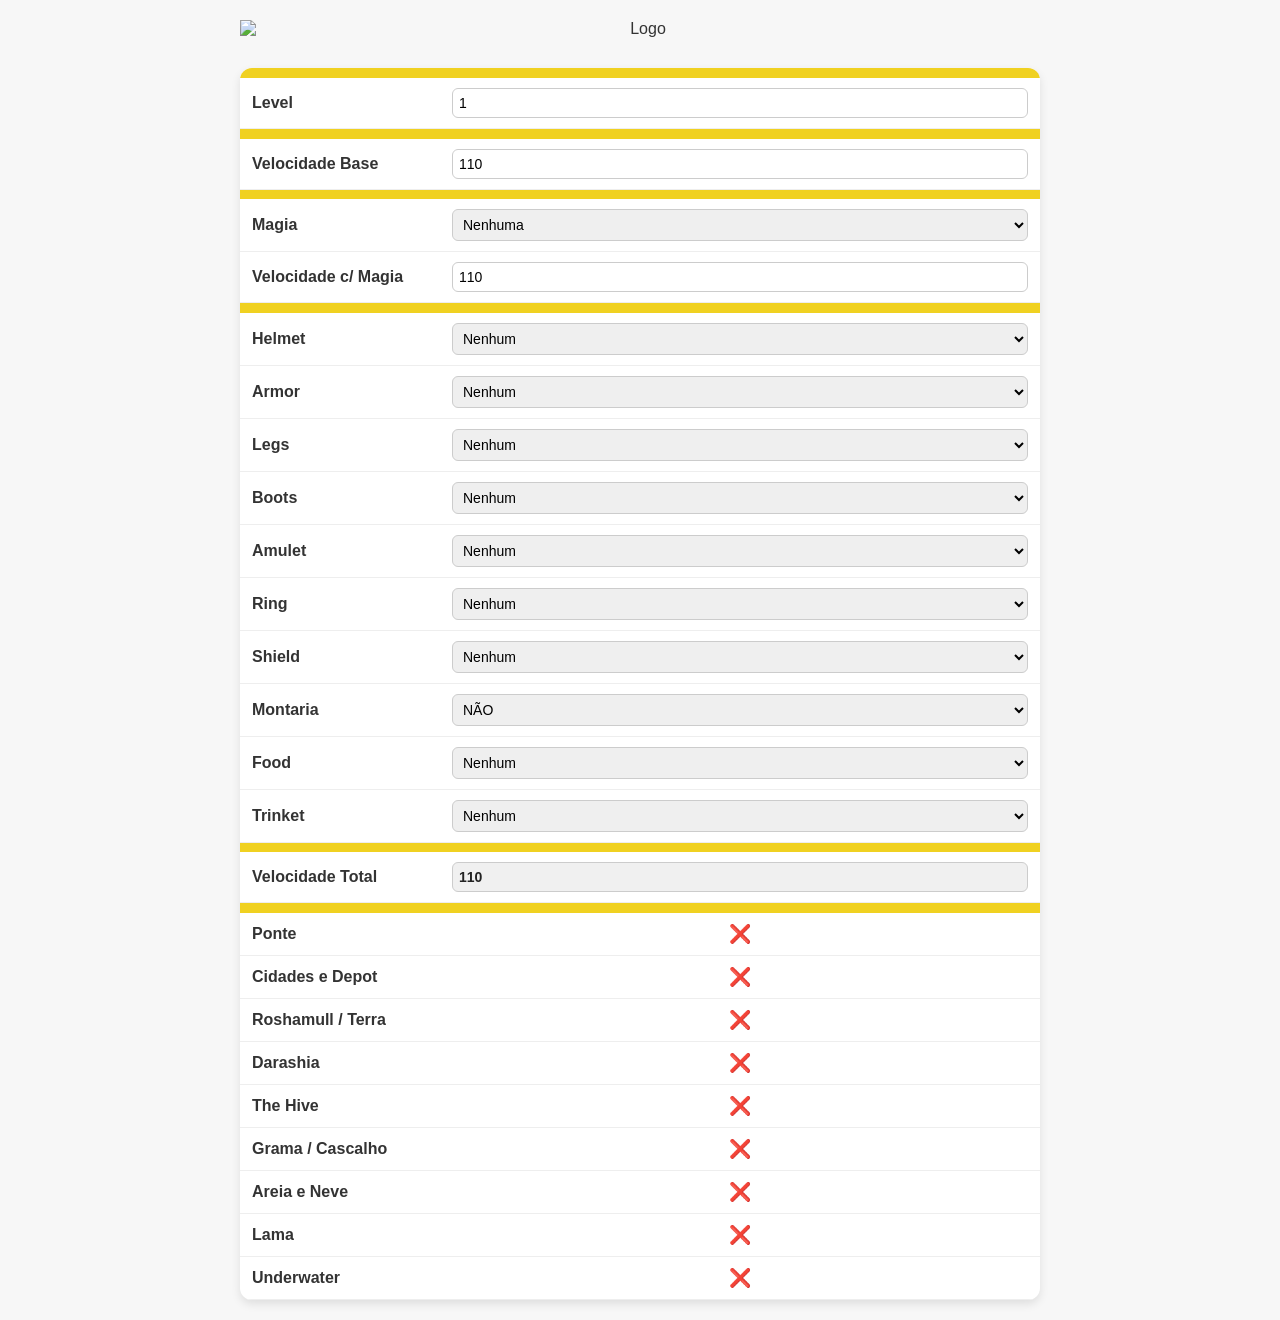
==== index.html @ e44689c3 "Renomeia temp.html para index.html" ====
<!DOCTYPE html>
<html lang="pt-BR">
<head>
  <meta charset="UTF-8">
  <title>Tabela de Velocidade</title>
  <link rel="stylesheet" href="style.css">
</head>
<body>
  <header>
    <img src="logo.png" alt="Logo">
  </header>

  <main>
    <table>
      <!-- Primeiro bloco -->
      <tr><td class="section-title" colspan="2"></td></tr>
      <tr>
        <td class="label-cell">Level</td>
        <td><input type="number" id="level" min="1" value="1"></td>
      </tr>

      <!-- Segundo bloco -->
      <tr><td class="section-title" colspan="2"></td></tr>
      <tr>
        <td class="label-cell">Velocidade Base</td>
        <td><input type="text" id="velocidadeBase" readonly></td>
      </tr>

      <!-- Terceiro bloco -->
      <tr><td class="section-title" colspan="2"></td></tr>
      <tr>
        <td class="label-cell">Magia</td>
        <td>
          <select id="magiaSelect">
            <option value="nenhuma">Nenhuma</option>
            <option value="haste">Haste</option>
            <option value="strong-haste">Strong Haste</option>
            <option value="charge">Charge</option>
            <option value="swift-foot">Swift Foot</option>
          </select>
        </td>
      </tr>
      <tr>
        <td class="label-cell">Velocidade c/ Magia</td>
        <td><input type="text" id="velocidadeMagia" readonly></td>
      </tr>

      <!-- Quarto bloco -->
      <tr><td class="section-title" colspan="2"></td></tr>
      <tr><td class="label-cell">Helmet</td>
        <td>
          <select id="helmetSelect">
            <option value="Nenhum">Nenhum</option>
            <option value="Crest of the Deep Seas">Crest of the Deep Seas</option>
            <option value="Werewolf Helmet">Werewolf Helmet</option>
            <option value="Depth Galea">Depth Galea</option>
            <option value="Tiara of Power">Tiara of Power</option>
            <option value="Helmet of the Deep">Helmet of the Deep</option>
          </select>
        </td>
      </tr>
      <tr><td class="label-cell">Armor</td>
        <td>
          <select id="armorSelect">
            <option value="Nenhum">Nenhum</option>
            <option value="Zaoan Armor">Zaoan Armor</option>
            <option value="Prismatic Armor">Prismatic Armor</option>
            <option value="Elite Draken Mail">Elite Draken Mail</option>
            <option value="Swan Feather Cloak">Swan Feather Cloak</option>
          </select>
        </td>
      </tr>
      <tr><td class="label-cell">Legs</td>
        <td>
          <select id="legsSelect">
            <option value="Nenhum">Nenhum</option>
            <option value="Grasshopper Legs">Grasshopper Legs</option>
          </select>
        </td>
      </tr>
      <tr><td class="label-cell">Boots</td>
        <td>
          <select id="bootsSelect">
            <option value="Nenhum">Nenhum</option>
            <option value="Draken Boots">Draken Boots</option>
            <option value="Zaoan Shoes">Zaoan Shoes</option>
            <option value="Prismatic Boots">Prismatic Boots</option>
            <option value="Depth Calcei">Depth Calcei</option>
            <option value="Fur Boots">Fur Boots</option>
            <option value="Boots of Haste">Boots of Haste</option>
            <option value="Badger Boots">Badger Boots</option>
            <option value="Oriental Shoes">Oriental Shoes</option>
            <option value="Void Boots">Void Boots</option>
            <option value="Cobra Boots">Cobra Boots</option>
            <option value="Winged Boots">Winged Boots</option>
            <option value="Pair of Soulstalkers">Pair of Soulstalkers</option>
            <option value="Pair of Soulwalkers">Pair of Soulwalkers</option>
            <option value="Feverbloom Boots">Feverbloom Boots</option>
            <option value="Sanguine Galoshes">Sanguine Galoshes</option>
            <option value="Sanguine Boots">Sanguine Boots</option>
            <option value="Stoic Iks Boots">Stoic Iks Boots</option>
            <option value="Soulsoles">Soulsoles</option>
            <option value="Norcferatu Goretrampers">Norcferatu Goretrampers</option>
          </select>
        </td>
      </tr>
      <tr><td class="label-cell">Amulet</td>
        <td>
          <select id="amuletSelect">
            <option value="Nenhum">Nenhum</option>
            <option value="Beetle Necklace">Beetle Necklace</option>
            <option value="Shrunken Head Necklace">Shrunken Head Necklace</option>
          </select>
        </td>
      </tr>
      <tr><td class="label-cell">Ring</td>
        <td>
          <select id="ringSelect">
            <option value="Nenhum">Nenhum</option>
            <option value="Time Ring">Time Ring</option>
          </select>
        </td>
      </tr>
      <tr><td class="label-cell">Shield</td>
        <td>
          <select id="shieldSelect">
            <option value="Nenhum">Nenhum</option>
            <option value="Sparking Rainbow Shield">Sparking Rainbow Shield</option>
          </select>
        </td>
      </tr>
      <tr><td class="label-cell">Montaria</td>
        <td>
          <select id="mountSelect">
            <option value="Nao">NÃO</option>
            <option value="Sim">SIM</option>
          </select>
        </td>
      </tr>
      <tr><td class="label-cell">Food</td>
        <td>
          <select id="foodSelect">
            <option value="Nenhum">Nenhum</option>
            <option value="Filled Jalapeno Peppers">Filled Jalapeno Peppers</option>
            <option value="Demonic Candy Ball">Demonic Candy Ball</option>
          </select>
        </td>
      </tr>
      <tr><td class="label-cell">Trinket</td>
        <td>
          <select id="trinketSelect">
            <option value="Nenhum">Nenhum</option>
            <option value="Magical Torch">Magical Torch</option>
            <option value="Celestial Torch">Celestial Torch</option>
          </select>
        </td>
      </tr>

      <!-- Quinto bloco -->
      <tr><td class="section-title" colspan="2"></td></tr>
      <tr>
        <td class="label-cell">Velocidade Total</td>
        <td><input type="text" id="velocidadeTotal" readonly></td>
      </tr>

      <!-- Sexto bloco - Terrenos -->
      <tr><td class="section-title" colspan="2"></td></tr>
      <tr><td class="label-cell">Ponte</td><td id="cond-ponte">❌</td></tr>
      <tr><td class="label-cell">Cidades e Depot</td><td id="cond-cidades-depot">❌</td></tr>
      <tr><td class="label-cell">Roshamull / Terra</td><td id="cond-roshamull-terra">❌</td></tr>
      <tr><td class="label-cell">Darashia</td><td id="cond-darashia">❌</td></tr>
      <tr><td class="label-cell">The Hive</td><td id="cond-the-hive">❌</td></tr>
      <tr><td class="label-cell">Grama / Cascalho</td><td id="cond-grama-cascalho">❌</td></tr>
      <tr><td class="label-cell">Areia e Neve</td><td id="cond-areia-neve">❌</td></tr>
      <tr><td class="label-cell">Lama</td><td id="cond-lama">❌</td></tr>
      <tr><td class="label-cell">Underwater</td><td id="cond-underwater">❌</td></tr>
    </table>
  </main>

  <script src="script.js"></script>
</body>
</html>
---- style.css ----
/* Reset básico */
* {
  margin: 0;
  padding: 0;
  box-sizing: border-box;
}

body {
  font-family: Arial, Helvetica, sans-serif;
  background: #f7f7f7;
  color: #333;
  display: flex;
  flex-direction: column;
  align-items: center;
  padding: 20px;
}

header {
  width: 100%;
  max-width: 800px;
  margin-bottom: 20px;
  text-align: center;
}

header img {
  max-height: 300px;        /* limita a altura da logo */
  width: auto;             /* mantém proporção */
  display: block;          /* permite centralizar */
  margin: 0 auto 10px auto; /* centraliza horizontal e dá espaçamento inferior */
}

header .logo {
  width: 100%;
  height: 80px;
  background: #ddd;
  border-radius: 10px;
  display: flex;
  align-items: center;
  justify-content: center;
  font-weight: bold;
}

main {
  width: 100%;
  max-width: 800px;
}

table {
  width: 100%;
  border-collapse: collapse;
  background: white;
  border-radius: 12px;
  overflow: hidden;
  box-shadow: 0px 4px 10px rgba(0,0,0,0.1);
}

td {
  padding: 10px 12px;
  border-bottom: 1px solid #eee;
}

.label-cell {
  font-weight: bold;
  width: 200px;
}

input, select {
  width: 100%;
  padding: 6px;
  border: 1px solid #ccc;
  border-radius: 6px;
  font-size: 14px;
}

/* Blocos (separadores) */
.section-title {
  background: #f0d121;
  height: 10px;
  border-bottom: none;
  padding: 0;
}

/* Velocidade Total em destaque */
#velocidadeTotal {
  font-weight: bold;
  color: #222;
  background: #f0f0f0;
}

/* Condições (✅ ou ❌) */
#cond-ponte, 
#cond-cidades-depot, 
#cond-roshamull-terra, 
#cond-darashia,
#cond-the-hive,
#cond-grama-cascalho,
#cond-areia-neve,
#cond-lama,
#cond-underwater {
  text-align: center;
  font-size: 18px;
  font-weight: bold;
}
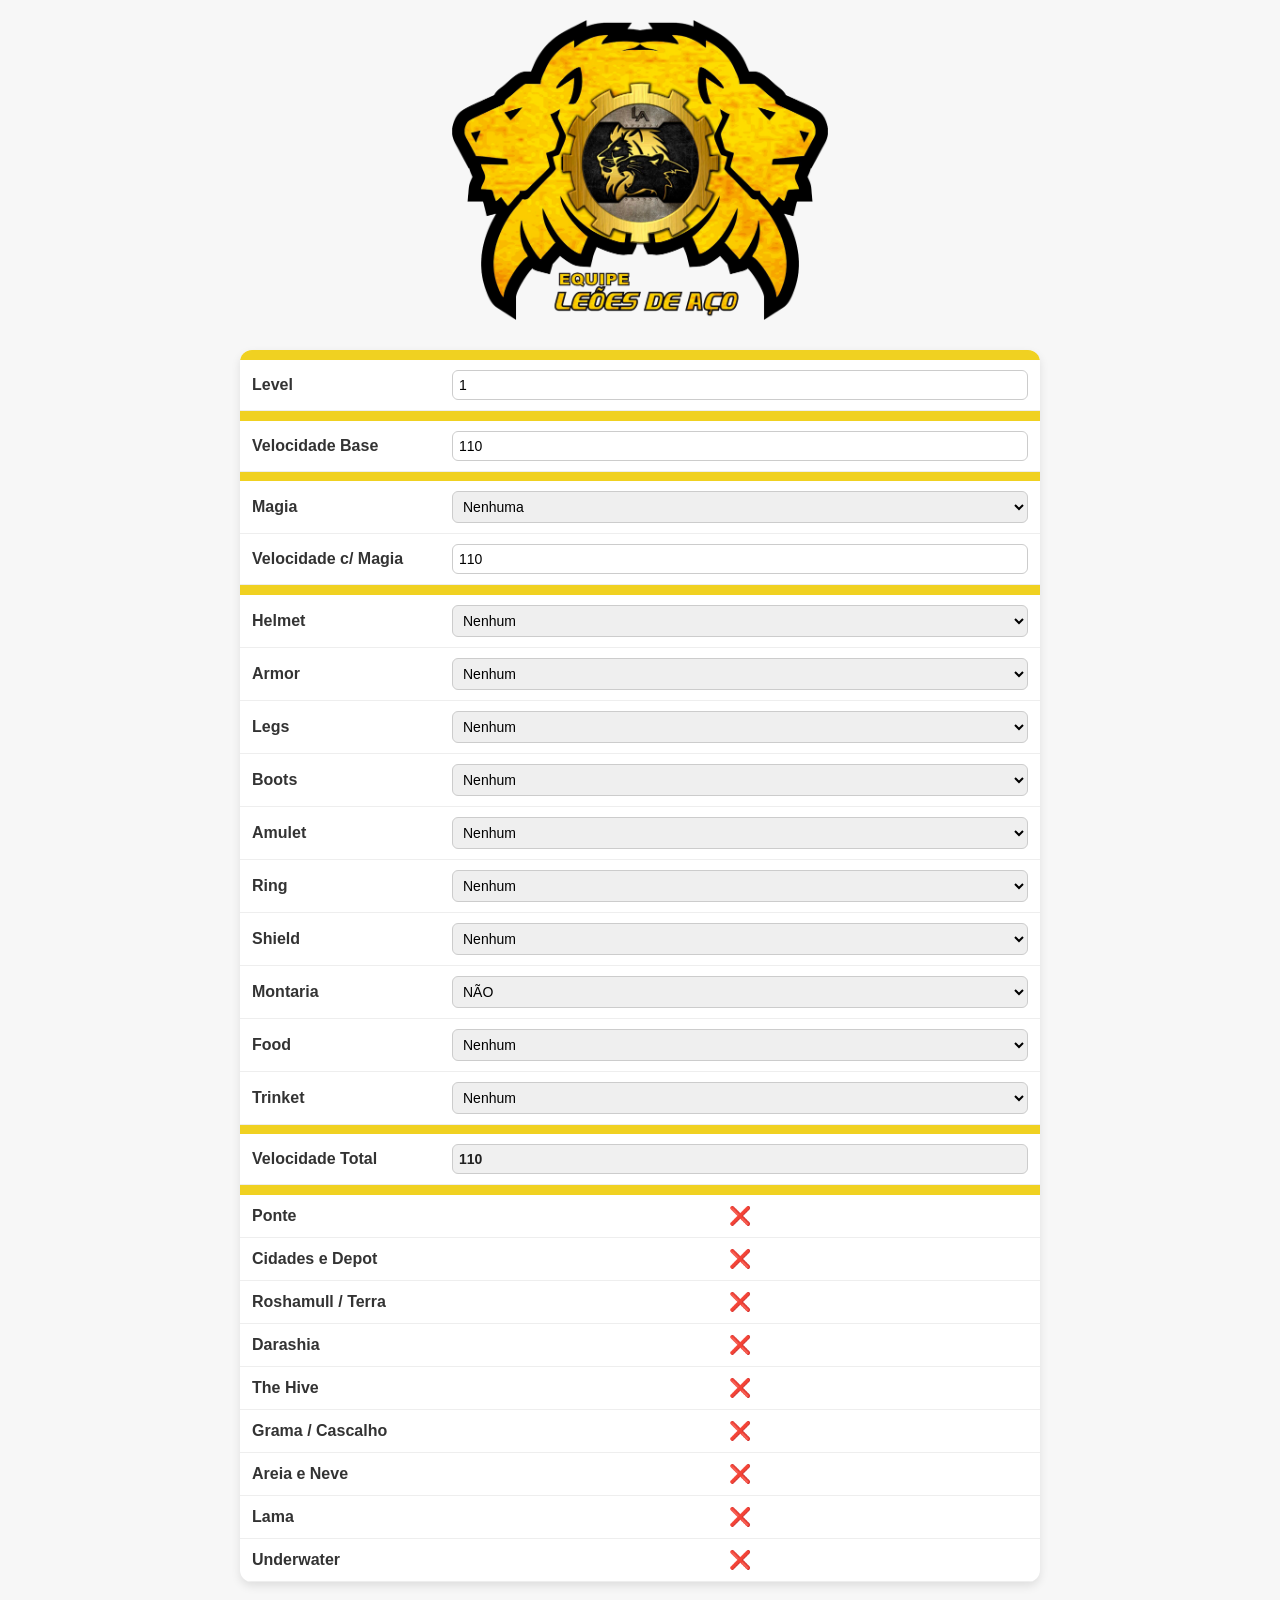
==== commit 0ef7ddbb: "Update index.html logo.png para Logo.png" ====
--- a/index.html
+++ b/index.html
@@ -7,7 +7,7 @@
 </head>
 <body>
   <header>
-    <img src="logo.png" alt="Logo">
+    <img src="Logo.png" alt="Logo">
   </header>
 
   <main>
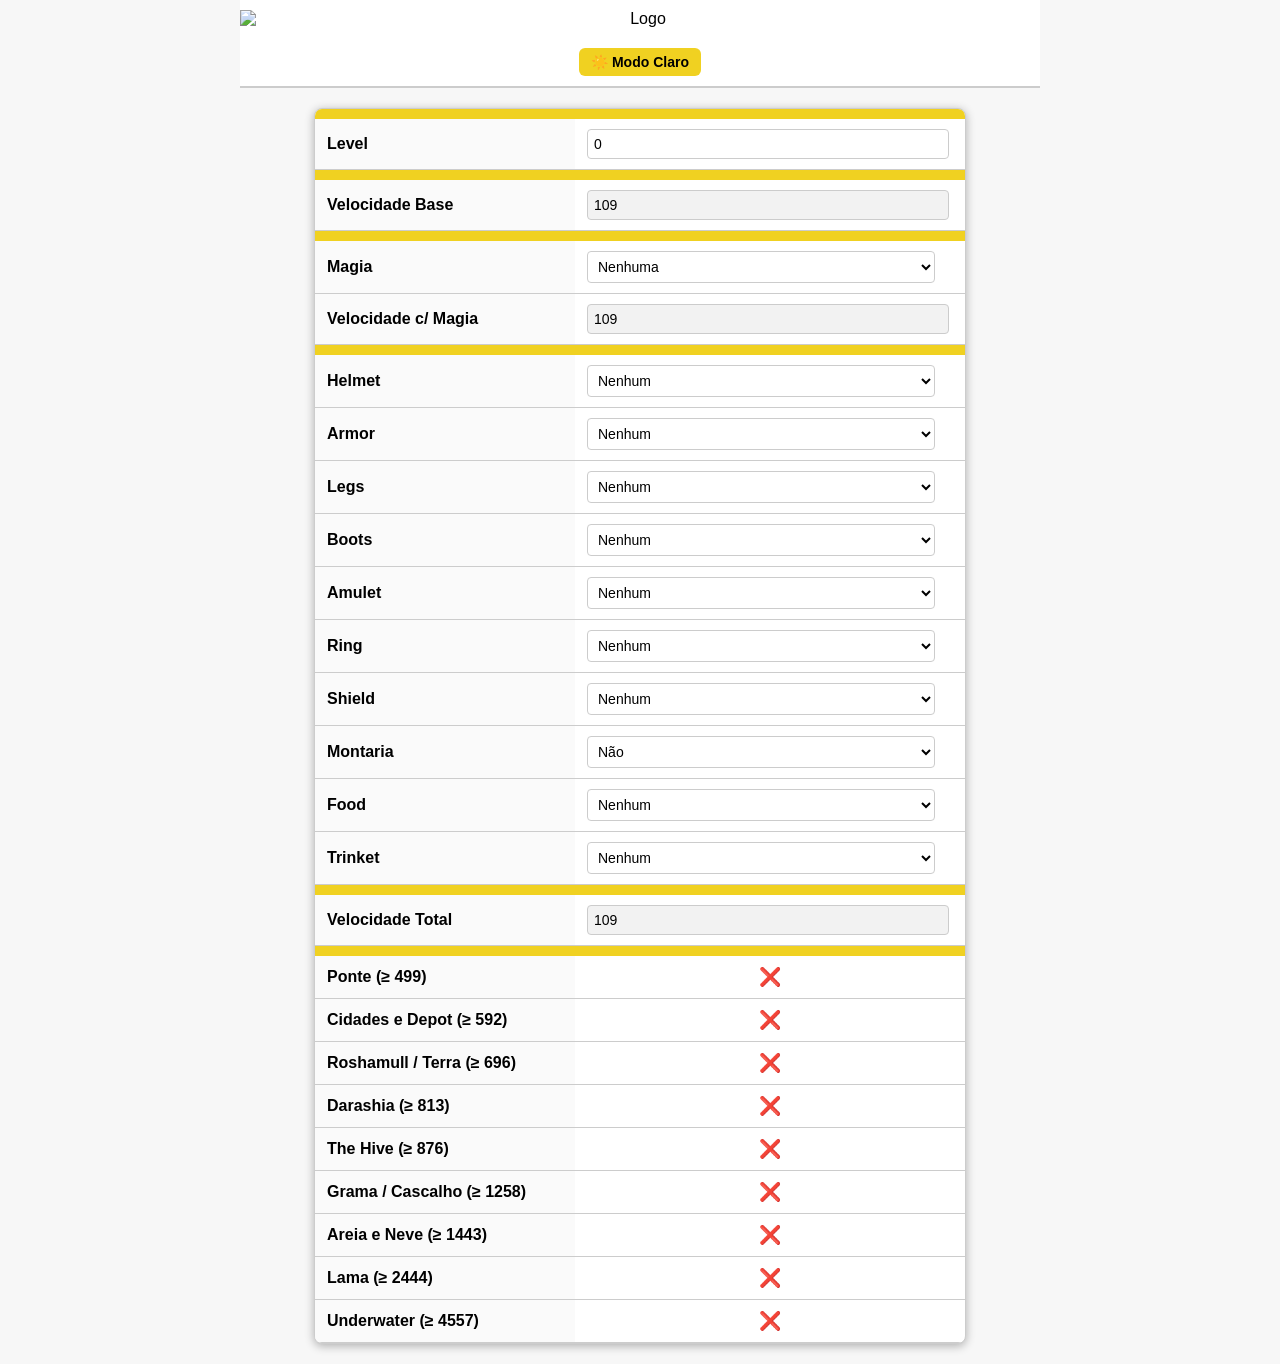
==== commit 582a5ee8: "Salva alterações antes do rebase" ====
--- a/index.html
+++ b/index.html
@@ -1,29 +1,29 @@
 <!DOCTYPE html>
 <html lang="pt-BR">
 <head>
-  <meta charset="UTF-8">
-  <title>Tabela de Velocidade</title>
-  <link rel="stylesheet" href="style.css">
+  <meta charset="UTF-8" />
+  <title>Tabela de Velocidades</title>
+  <link rel="stylesheet" href="style.css" />
 </head>
 <body>
   <header>
-    <img src="Logo.png" alt="Logo">
+    <img src="logo.png" alt="Logo" />
+    <button id="toggle-theme" class="toggle-btn">☀️ Modo Claro</button>
   </header>
-
-  <main>
+  <div class="table-container">
     <table>
       <!-- Primeiro bloco -->
       <tr><td class="section-title" colspan="2"></td></tr>
       <tr>
         <td class="label-cell">Level</td>
-        <td><input type="number" id="level" min="1" value="1"></td>
+        <td><input type="number" id="level" min="0" value="0" /></td>
       </tr>
 
       <!-- Segundo bloco -->
       <tr><td class="section-title" colspan="2"></td></tr>
       <tr>
         <td class="label-cell">Velocidade Base</td>
-        <td><input type="text" id="velocidadeBase" readonly></td>
+        <td><input type="number" id="velocidade-base" readonly /></td>
       </tr>
 
       <!-- Terceiro bloco -->
@@ -31,7 +31,7 @@
       <tr>
         <td class="label-cell">Magia</td>
         <td>
-          <select id="magiaSelect">
+          <select id="magia">
             <option value="nenhuma">Nenhuma</option>
             <option value="haste">Haste</option>
             <option value="strong-haste">Strong Haste</option>
@@ -42,116 +42,126 @@
       </tr>
       <tr>
         <td class="label-cell">Velocidade c/ Magia</td>
-        <td><input type="text" id="velocidadeMagia" readonly></td>
+        <td><input type="number" id="velocidade-magia" readonly /></td>
       </tr>
 
-      <!-- Quarto bloco -->
+      <!-- Quarto bloco (equipamentos) -->
       <tr><td class="section-title" colspan="2"></td></tr>
-      <tr><td class="label-cell">Helmet</td>
+      <tr>
+        <td class="label-cell">Helmet</td>
         <td>
-          <select id="helmetSelect">
-            <option value="Nenhum">Nenhum</option>
-            <option value="Crest of the Deep Seas">Crest of the Deep Seas</option>
-            <option value="Werewolf Helmet">Werewolf Helmet</option>
-            <option value="Depth Galea">Depth Galea</option>
-            <option value="Tiara of Power">Tiara of Power</option>
-            <option value="Helmet of the Deep">Helmet of the Deep</option>
+          <select id="helmet">
+            <option value="0">Nenhum</option>
+            <option value="5">Crest of the Deep Seas</option>
+            <option value="15">Werewolf Helmet</option>
+            <option value="300">Depth Galea</option>
+            <option value="20">Tiara of Power</option>
+            <option value="300">Helmet of the Deep</option>
           </select>
         </td>
       </tr>
-      <tr><td class="label-cell">Armor</td>
+      <tr>
+        <td class="label-cell">Armor</td>
         <td>
-          <select id="armorSelect">
-            <option value="Nenhum">Nenhum</option>
-            <option value="Zaoan Armor">Zaoan Armor</option>
-            <option value="Prismatic Armor">Prismatic Armor</option>
-            <option value="Elite Draken Mail">Elite Draken Mail</option>
-            <option value="Swan Feather Cloak">Swan Feather Cloak</option>
+          <select id="armor">
+            <option value="0">Nenhum</option>
+            <option value="10">Zaoan Armor</option>
+            <option value="15">Prismatic Armor</option>
+            <option value="10">Elite Draken Mail</option>
+            <option value="10">Swan Feather Cloak</option>
           </select>
         </td>
       </tr>
-      <tr><td class="label-cell">Legs</td>
+      <tr>
+        <td class="label-cell">Legs</td>
         <td>
-          <select id="legsSelect">
-            <option value="Nenhum">Nenhum</option>
-            <option value="Grasshopper Legs">Grasshopper Legs</option>
+          <select id="legs">
+            <option value="0">Nenhum</option>
+            <option value="10">Grasshopper Legs</option>
           </select>
         </td>
       </tr>
-      <tr><td class="label-cell">Boots</td>
+      <tr>
+        <td class="label-cell">Boots</td>
         <td>
-          <select id="bootsSelect">
-            <option value="Nenhum">Nenhum</option>
-            <option value="Draken Boots">Draken Boots</option>
-            <option value="Zaoan Shoes">Zaoan Shoes</option>
-            <option value="Prismatic Boots">Prismatic Boots</option>
-            <option value="Depth Calcei">Depth Calcei</option>
-            <option value="Fur Boots">Fur Boots</option>
-            <option value="Boots of Haste">Boots of Haste</option>
-            <option value="Badger Boots">Badger Boots</option>
-            <option value="Oriental Shoes">Oriental Shoes</option>
-            <option value="Void Boots">Void Boots</option>
-            <option value="Cobra Boots">Cobra Boots</option>
-            <option value="Winged Boots">Winged Boots</option>
-            <option value="Pair of Soulstalkers">Pair of Soulstalkers</option>
-            <option value="Pair of Soulwalkers">Pair of Soulwalkers</option>
-            <option value="Feverbloom Boots">Feverbloom Boots</option>
-            <option value="Sanguine Galoshes">Sanguine Galoshes</option>
-            <option value="Sanguine Boots">Sanguine Boots</option>
-            <option value="Stoic Iks Boots">Stoic Iks Boots</option>
-            <option value="Soulsoles">Soulsoles</option>
-            <option value="Norcferatu Goretrampers">Norcferatu Goretrampers</option>
+          <select id="boots">
+            <option value="0">Nenhum</option>
+            <option value="20">Boots of Haste</option>
+            <option value="15">Draken Boots</option>
+            <option value="5">Zaoan Shoes</option>
+            <option value="15">Prismatic Boots</option>
+            <option value="-5">Depth Calcei</option>
+            <option value="-6">Fur Boots</option>
+            <option value="10">Badger Boots</option>
+            <option value="15">Oriental Shoes</option>
+            <option value="30">Void Boots</option>
+            <option value="10">Cobra Boots</option>
+            <option value="15">Winged Boots</option>
+            <option value="20">Pair of Soulstalkers</option>
+            <option value="15">Pair of Soulwalkers</option>
+            <option value="15">Feverbloom Boots</option>
+            <option value="10">Sanguine Galoshes</option>
+            <option value="10">Sanguine Boots</option>
+            <option value="15">Stoic Iks Boots</option>
+            <option value="20">Soulsoles</option>
+            <option value="15">Norcferatu Goretrampers</option>
           </select>
         </td>
       </tr>
-      <tr><td class="label-cell">Amulet</td>
+      <tr>
+        <td class="label-cell">Amulet</td>
         <td>
-          <select id="amuletSelect">
-            <option value="Nenhum">Nenhum</option>
-            <option value="Beetle Necklace">Beetle Necklace</option>
-            <option value="Shrunken Head Necklace">Shrunken Head Necklace</option>
+          <select id="amulet">
+            <option value="0">Nenhum</option>
+            <option value="2">Beetle Necklace</option>
+            <option value="10">Shrunken Head Necklace</option>
           </select>
         </td>
       </tr>
-      <tr><td class="label-cell">Ring</td>
+      <tr>
+        <td class="label-cell">Ring</td>
         <td>
-          <select id="ringSelect">
-            <option value="Nenhum">Nenhum</option>
-            <option value="Time Ring">Time Ring</option>
+          <select id="ring">
+            <option value="0">Nenhum</option>
+            <option value="30">Time Ring</option>
           </select>
         </td>
       </tr>
-      <tr><td class="label-cell">Shield</td>
+      <tr>
+        <td class="label-cell">Shield</td>
         <td>
-          <select id="shieldSelect">
-            <option value="Nenhum">Nenhum</option>
-            <option value="Sparking Rainbow Shield">Sparking Rainbow Shield</option>
+          <select id="shield">
+            <option value="0">Nenhum</option>
+            <option value="10">Sparking Rainbow Shield</option>
           </select>
         </td>
       </tr>
-      <tr><td class="label-cell">Montaria</td>
+      <tr>
+        <td class="label-cell">Montaria</td>
         <td>
-          <select id="mountSelect">
-            <option value="Nao">NÃO</option>
-            <option value="Sim">SIM</option>
+          <select id="mount">
+            <option value="0">Não</option>
+            <option value="10">Sim</option>
           </select>
         </td>
       </tr>
-      <tr><td class="label-cell">Food</td>
+      <tr>
+        <td class="label-cell">Food</td>
         <td>
-          <select id="foodSelect">
-            <option value="Nenhum">Nenhum</option>
-            <option value="Filled Jalapeno Peppers">Filled Jalapeno Peppers</option>
-            <option value="Demonic Candy Ball">Demonic Candy Ball</option>
+          <select id="food">
+            <option value="0">Nenhum</option>
+            <option value="100">Filled Jalapeno Peppers</option>
+            <option value="100">Demonic Candy Ball</option>
           </select>
         </td>
       </tr>
-      <tr><td class="label-cell">Trinket</td>
+      <tr>
+        <td class="label-cell">Trinket</td>
         <td>
-          <select id="trinketSelect">
-            <option value="Nenhum">Nenhum</option>
-            <option value="Magical Torch">Magical Torch</option>
-            <option value="Celestial Torch">Celestial Torch</option>
+          <select id="trinket">
+            <option value="0">Nenhum</option>
+            <option value="25">Magical Torch</option>
+            <option value="25">Celestial Torch</option>
           </select>
         </td>
       </tr>
@@ -160,22 +170,22 @@
       <tr><td class="section-title" colspan="2"></td></tr>
       <tr>
         <td class="label-cell">Velocidade Total</td>
-        <td><input type="text" id="velocidadeTotal" readonly></td>
+        <td><input type="number" id="velocidade-total" readonly /></td>
       </tr>
 
-      <!-- Sexto bloco - Terrenos -->
+      <!-- Sexto bloco (condições) -->
       <tr><td class="section-title" colspan="2"></td></tr>
-      <tr><td class="label-cell">Ponte</td><td id="cond-ponte">❌</td></tr>
-      <tr><td class="label-cell">Cidades e Depot</td><td id="cond-cidades-depot">❌</td></tr>
-      <tr><td class="label-cell">Roshamull / Terra</td><td id="cond-roshamull-terra">❌</td></tr>
-      <tr><td class="label-cell">Darashia</td><td id="cond-darashia">❌</td></tr>
-      <tr><td class="label-cell">The Hive</td><td id="cond-the-hive">❌</td></tr>
-      <tr><td class="label-cell">Grama / Cascalho</td><td id="cond-grama-cascalho">❌</td></tr>
-      <tr><td class="label-cell">Areia e Neve</td><td id="cond-areia-neve">❌</td></tr>
-      <tr><td class="label-cell">Lama</td><td id="cond-lama">❌</td></tr>
-      <tr><td class="label-cell">Underwater</td><td id="cond-underwater">❌</td></tr>
+      <tr><td class="label-cell">Ponte (≥ 499)</td>             <td id="ponte">❌</td></tr>
+      <tr><td class="label-cell">Cidades e Depot (≥ 592)</td>   <td id="cidades">❌</td></tr>
+      <tr><td class="label-cell">Roshamull / Terra (≥ 696)</td> <td id="terra">❌</td></tr>
+      <tr><td class="label-cell">Darashia (≥ 813)</td>          <td id="darashia">❌</td></tr>
+      <tr><td class="label-cell">The Hive (≥ 876)</td>          <td id="hive">❌</td></tr>
+      <tr><td class="label-cell">Grama / Cascalho (≥ 1258)</td> <td id="grama">❌</td></tr>
+      <tr><td class="label-cell">Areia e Neve (≥ 1443)</td>     <td id="areia">❌</td></tr>
+      <tr><td class="label-cell">Lama (≥ 2444)</td>             <td id="lama">❌</td></tr>
+      <tr><td class="label-cell">Underwater (≥ 4557)</td>       <td id="underwater">❌</td></tr>
     </table>
-  </main>
+  </div>
 
   <script src="script.js"></script>
 </body>
--- a/style.css
+++ b/style.css
@@ -1,102 +1,139 @@
-/* Reset básico */
-* {
+/* ---------- Variáveis de tema ---------- */
+:root {
+  --bg-color: #f7f7f7;
+  --text-color: #000;
+  --table-bg: #fff;
+  --label-bg: #fafafa;
+  --border-color: #ccc;
+  --input-bg: #fff;
+  --input-text: #000;
+}
+
+body.dark-mode {
+  --bg-color: #121212;
+  --text-color: #e0e0e0;
+  --table-bg: #1e1e1e;
+  --label-bg: #222;
+  --border-color: #333;
+  --input-bg: #2b2b2b;
+  --input-text: #f5f5f5;
+}
+
+/* ---------- Geral ---------- */
+body {
+  font-family: Arial, sans-serif;
   margin: 0;
   padding: 0;
-  box-sizing: border-box;
+  background: var(--bg-color);
+  color: var(--text-color);
+  transition: background 0.2s ease, color 0.2s ease;
 }
 
-body {
-  font-family: Arial, Helvetica, sans-serif;
-  background: #f7f7f7;
-  color: #333;
-  display: flex;
-  flex-direction: column;
-  align-items: center;
-  padding: 20px;
-}
-
+/* ---------- Header ---------- */
 header {
   width: 100%;
   max-width: 800px;
-  margin-bottom: 20px;
+  margin: 0 auto 20px auto;
   text-align: center;
+  padding: 10px 0;
+  background-color: var(--table-bg);
+  border-bottom: 2px solid var(--border-color);
 }
 
 header img {
-  max-height: 300px;        /* limita a altura da logo */
-  width: auto;             /* mantém proporção */
-  display: block;          /* permite centralizar */
-  margin: 0 auto 10px auto; /* centraliza horizontal e dá espaçamento inferior */
+  max-height: 300px;
+  width: auto;
+  display: block;
+  margin: 0 auto 10px auto;
+  border: none;
+  outline: none;
 }
 
-header .logo {
-  width: 100%;
-  height: 80px;
-  background: #ddd;
-  border-radius: 10px;
-  display: flex;
-  align-items: center;
-  justify-content: center;
-  font-weight: bold;
+#toggleTheme {
+  background: none;   /* remove fundo */
+  border: none;       /* remove borda */
+  color: #f0d121;     /* cor do ícone (amarelo, pode trocar) */
+  font-size: 20px;    /* aumenta um pouco o tamanho */
+  cursor: pointer;    /* cursor de clique */
+  outline: none;      /* remove contorno de foco */
 }
 
-main {
-  width: 100%;
-  max-width: 800px;
+.toggle-btn {
+  margin-top: 10px;
+  padding: 6px 12px;
+  border: none;
+  border-radius: 6px;
+  cursor: pointer;
+  font-size: 14px;
+  background-color: #f0d121;
+  color: #000;
+  font-weight: bold;
+  transition: filter 0.2s ease;
+}
+.toggle-btn:hover { filter: brightness(0.95); }
+
+/* ---------- Container da tabela ---------- */
+.table-container {
+  margin: 20px auto;
+  border: 1px solid var(--border-color);
+  border-radius: 8px;
+  overflow: hidden;
+  width: 650px;
+  background: var(--table-bg);
+  box-shadow: 0 2px 10px rgba(0,0,0,0.3);
 }
 
+/* ---------- Tabela ---------- */
 table {
   width: 100%;
   border-collapse: collapse;
-  background: white;
-  border-radius: 12px;
-  overflow: hidden;
-  box-shadow: 0px 4px 10px rgba(0,0,0,0.1);
 }
 
 td {
   padding: 10px 12px;
-  border-bottom: 1px solid #eee;
+  border-bottom: 1px solid var(--border-color);
 }
 
+/* Coluna da esquerda (labels) */
 .label-cell {
+  background-color: var(--label-bg);
   font-weight: bold;
-  width: 200px;
+  width: 40%;
+  color: var(--text-color);
 }
 
-input, select {
-  width: 100%;
-  padding: 6px;
-  border: 1px solid #ccc;
-  border-radius: 6px;
-  font-size: 14px;
+/* Barras separadoras */
+.section-title {
+  background-color: #f0d121;
+  height: 10px;
+  padding: 0;
+  border: none;
 }
 
-/* Blocos (separadores) */
-.section-title {
-  background: #f0d121;
-  height: 10px;
-  border-bottom: none;
-  padding: 0;
+/* Campos */
+input, select {
+  width: 95%;
+  padding: 6px;
+  border: 1px solid var(--border-color);
+  border-radius: 4px;
+  font-size: 14px;
+  background-color: var(--input-bg);
+  color: var(--input-text);
+  transition: border-color 0.2s ease, box-shadow 0.2s ease;
 }
 
-/* Velocidade Total em destaque */
-#velocidadeTotal {
-  font-weight: bold;
-  color: #222;
-  background: #f0f0f0;
+input[readonly] {
+  background-color: rgba(0,0,0,0.05);
 }
 
-/* Condições (✅ ou ❌) */
-#cond-ponte, 
-#cond-cidades-depot, 
-#cond-roshamull-terra, 
-#cond-darashia,
-#cond-the-hive,
-#cond-grama-cascalho,
-#cond-areia-neve,
-#cond-lama,
-#cond-underwater {
+input:focus, select:focus {
+  outline: none;
+  border-color: #f0d121;
+  box-shadow: 0 0 6px rgba(240,209,33,0.6);
+}
+
+/* Status dos terrenos */
+#ponte, #cidades, #terra, #darashia, #hive, #grama, #areia, #lama, #underwater {
   text-align: center;
   font-size: 18px;
   font-weight: bold;
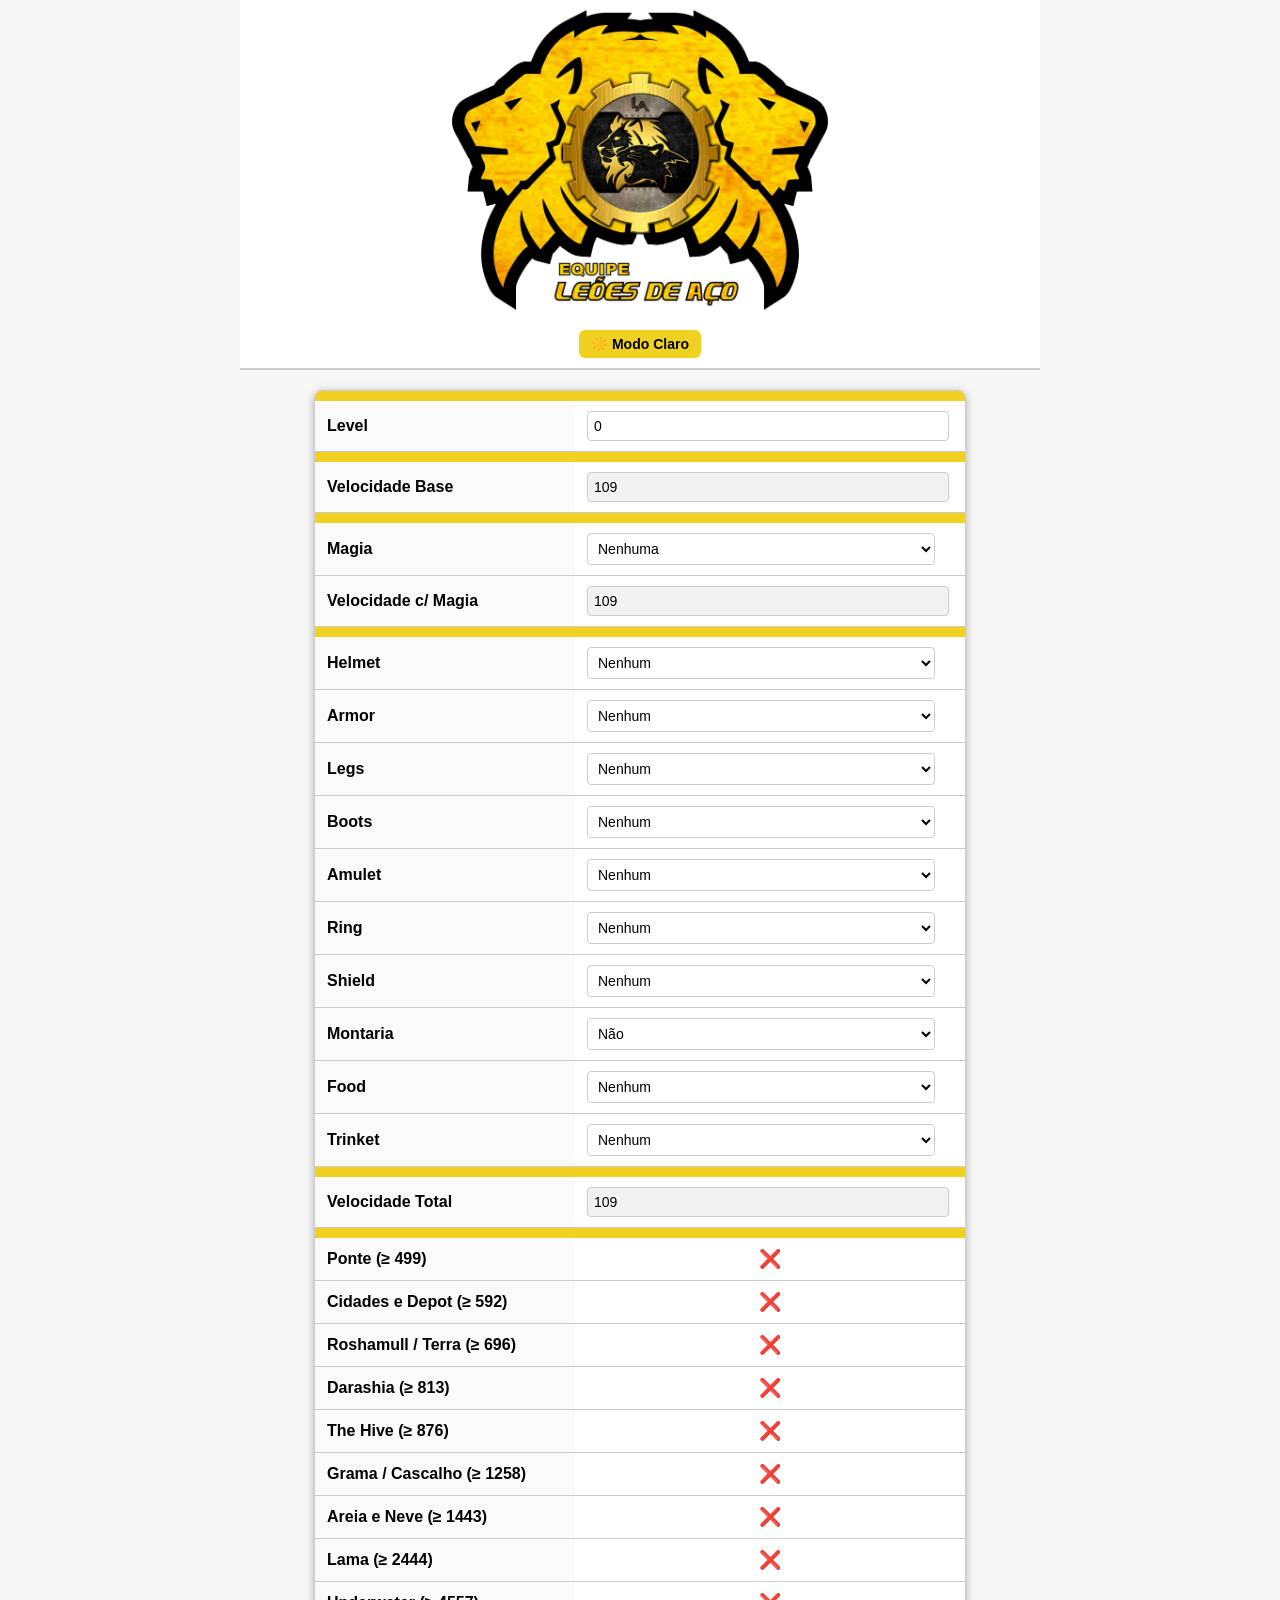
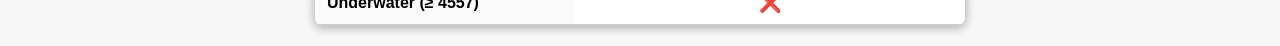
==== commit e0780d29: "Update index.html" ====
--- a/index.html
+++ b/index.html
@@ -7,7 +7,7 @@
 </head>
 <body>
   <header>
-    <img src="logo.png" alt="Logo" />
+    <img src="Logo.png" alt="Logo" />
     <button id="toggle-theme" class="toggle-btn">☀️ Modo Claro</button>
   </header>
   <div class="table-container">
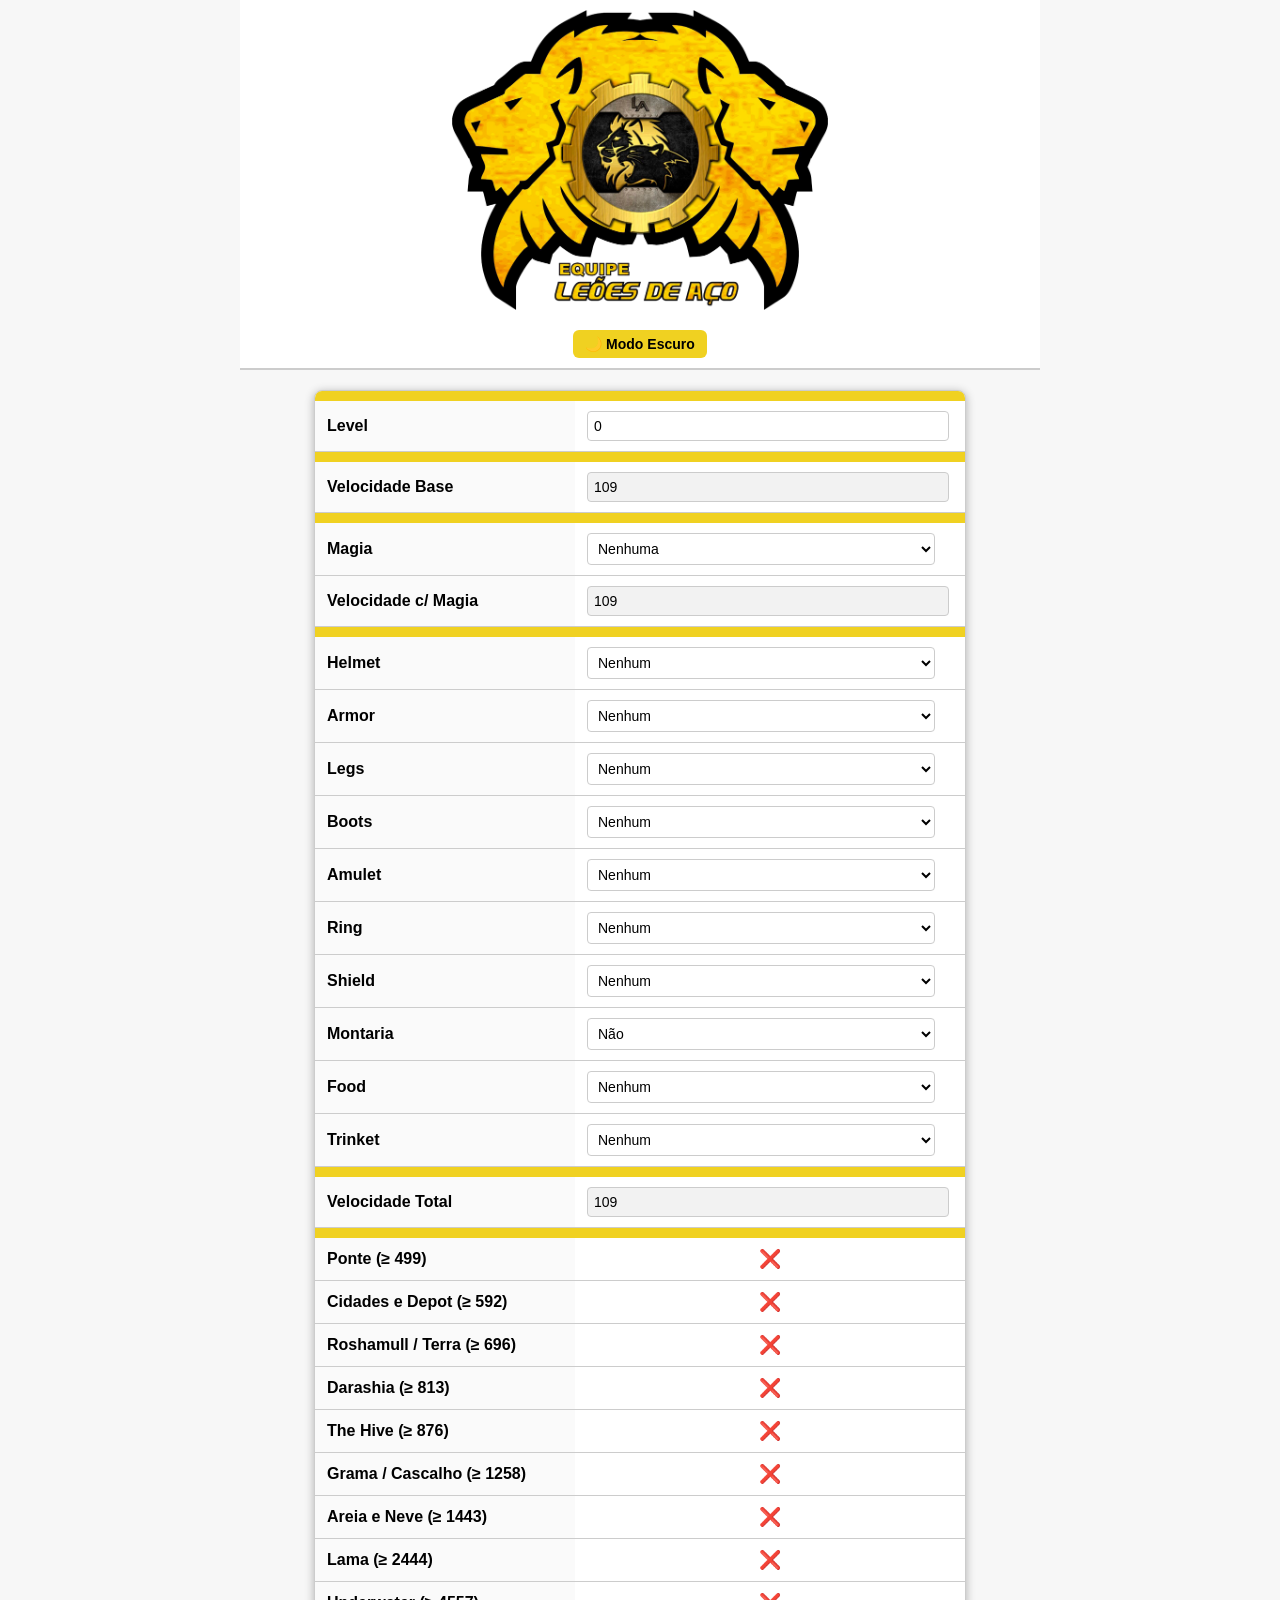
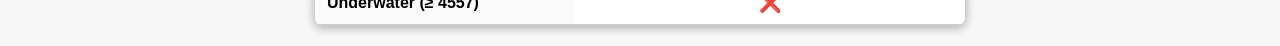
==== commit efd6c934: "Atualiza layout responsivo e ajustes na tabela de velocidades" ====
--- a/index.html
+++ b/index.html
@@ -7,8 +7,8 @@
 </head>
 <body>
   <header>
-    <img src="Logo.png" alt="Logo" />
-    <button id="toggle-theme" class="toggle-btn">☀️ Modo Claro</button>
+    <img src="Logo.png" alt="logo" />
+    <button id="toggle-theme" class="toggle-btn">🌙 Modo Escuro</button>
   </header>
   <div class="table-container">
     <table>
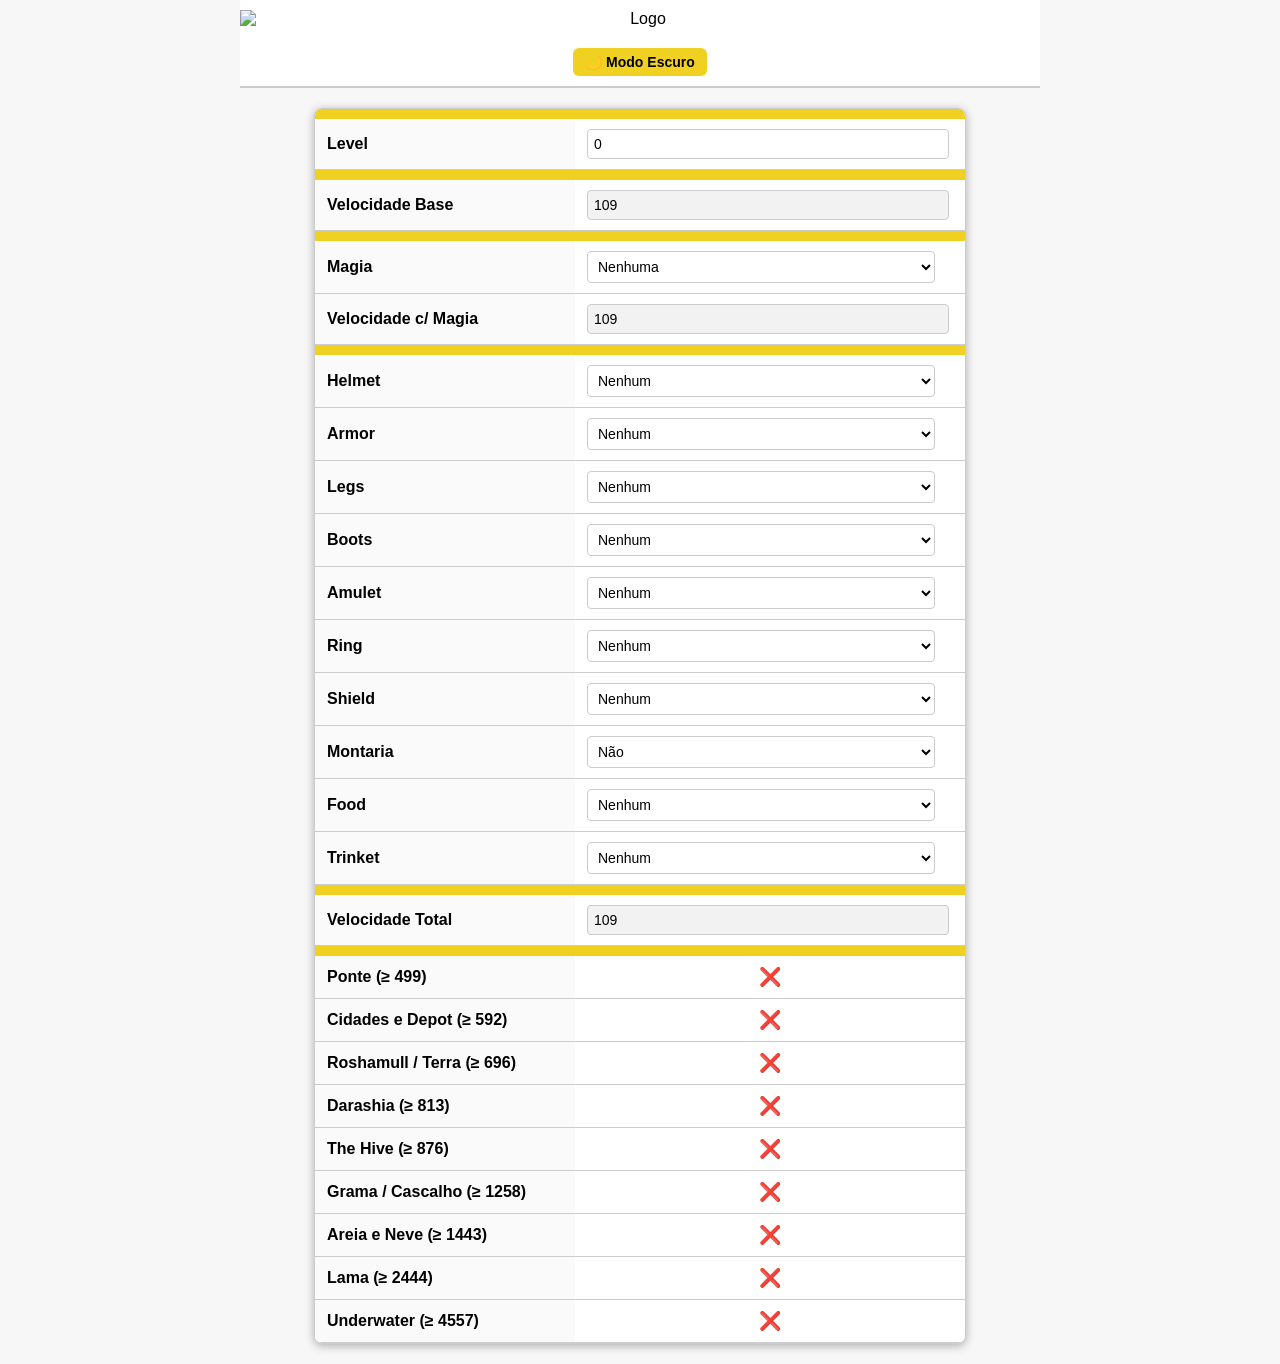
==== commit 57ce2a2b: "Atualiza layout responsivo, resolve conflitos e ajustes na tabela de velocidades" ====
--- a/index.html
+++ b/index.html
@@ -7,7 +7,7 @@
 </head>
 <body>
   <header>
-    <img src="Logo.png" alt="logo" />
+    <img src="logo.png" alt="Logo" />
     <button id="toggle-theme" class="toggle-btn">🌙 Modo Escuro</button>
   </header>
   <div class="table-container">
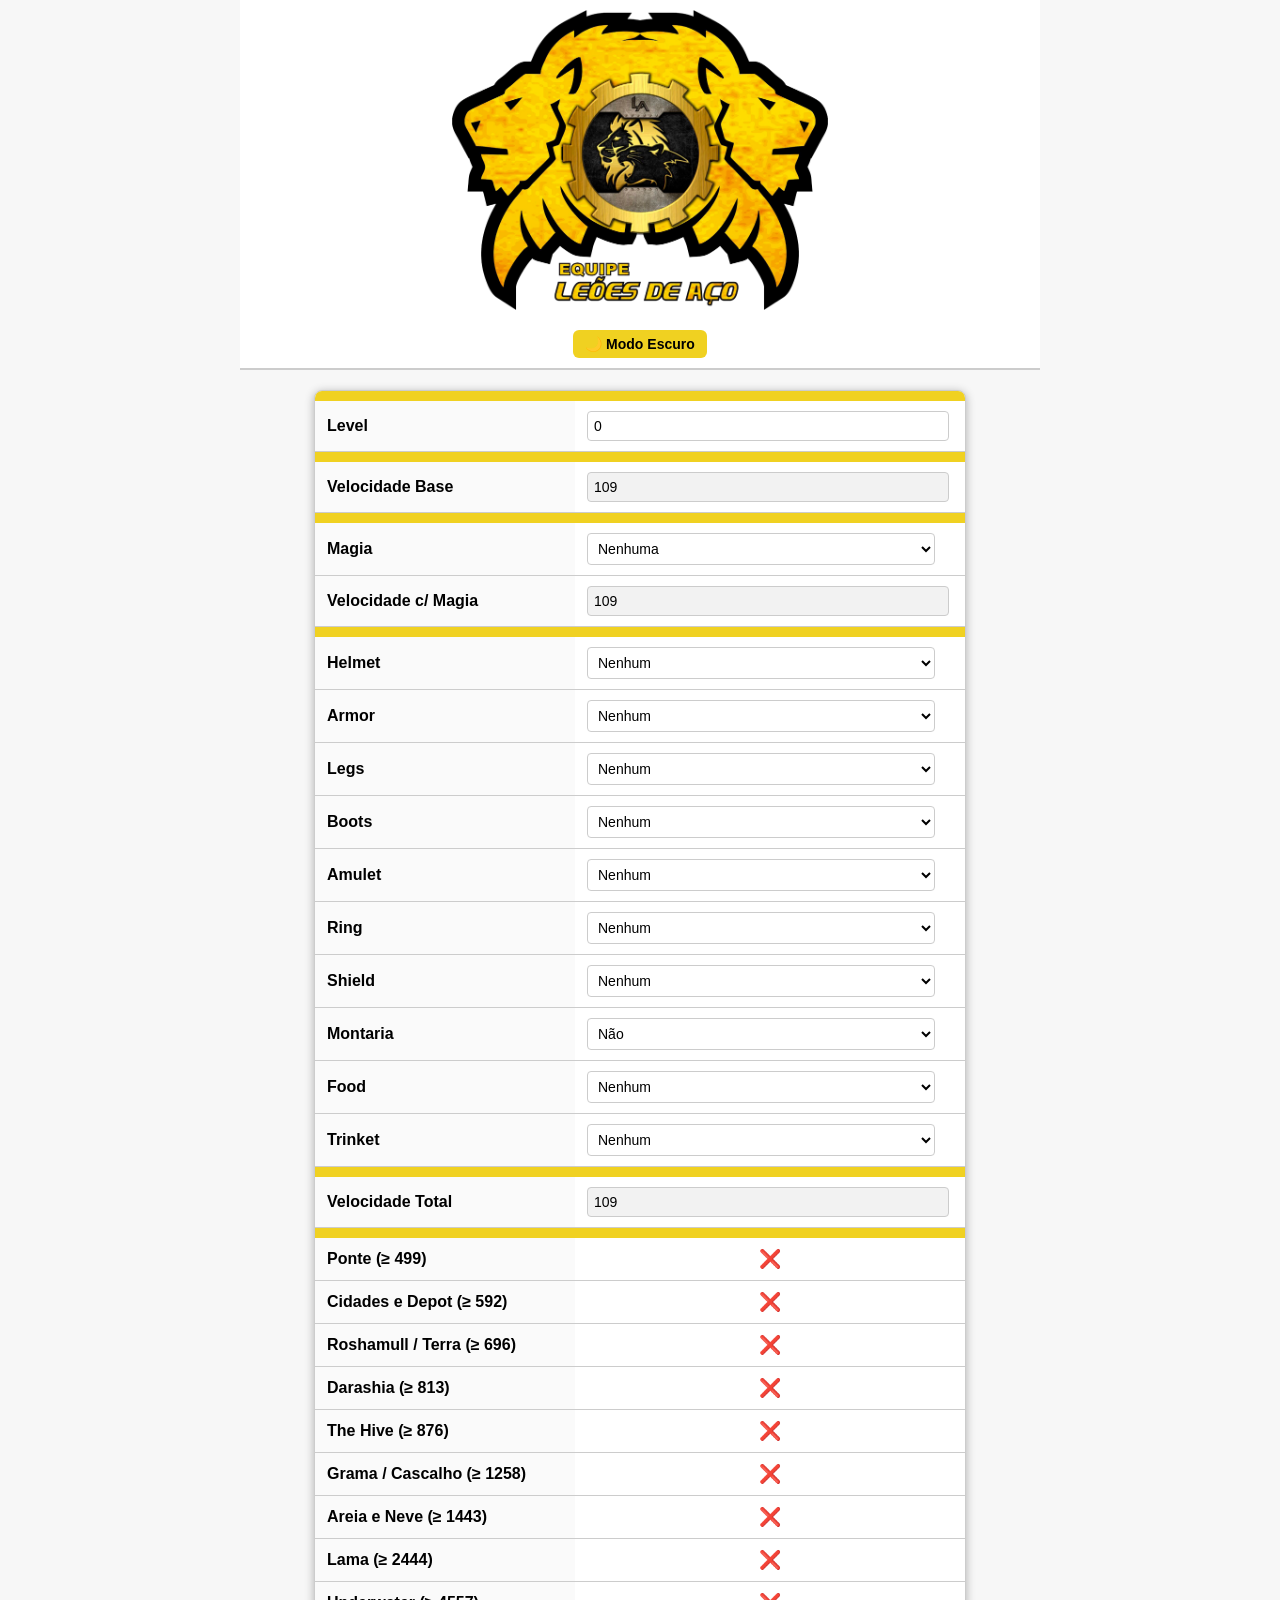
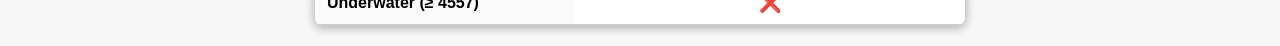
==== commit 8a4bcac9: "Atualiza layout responsivo, resolve conflitos e ajustes na tabela de velocidades" ====
--- a/index.html
+++ b/index.html
@@ -7,7 +7,7 @@
 </head>
 <body>
   <header>
-    <img src="logo.png" alt="Logo" />
+    <img src="Logo.png" alt="Logo" />
     <button id="toggle-theme" class="toggle-btn">🌙 Modo Escuro</button>
   </header>
   <div class="table-container">
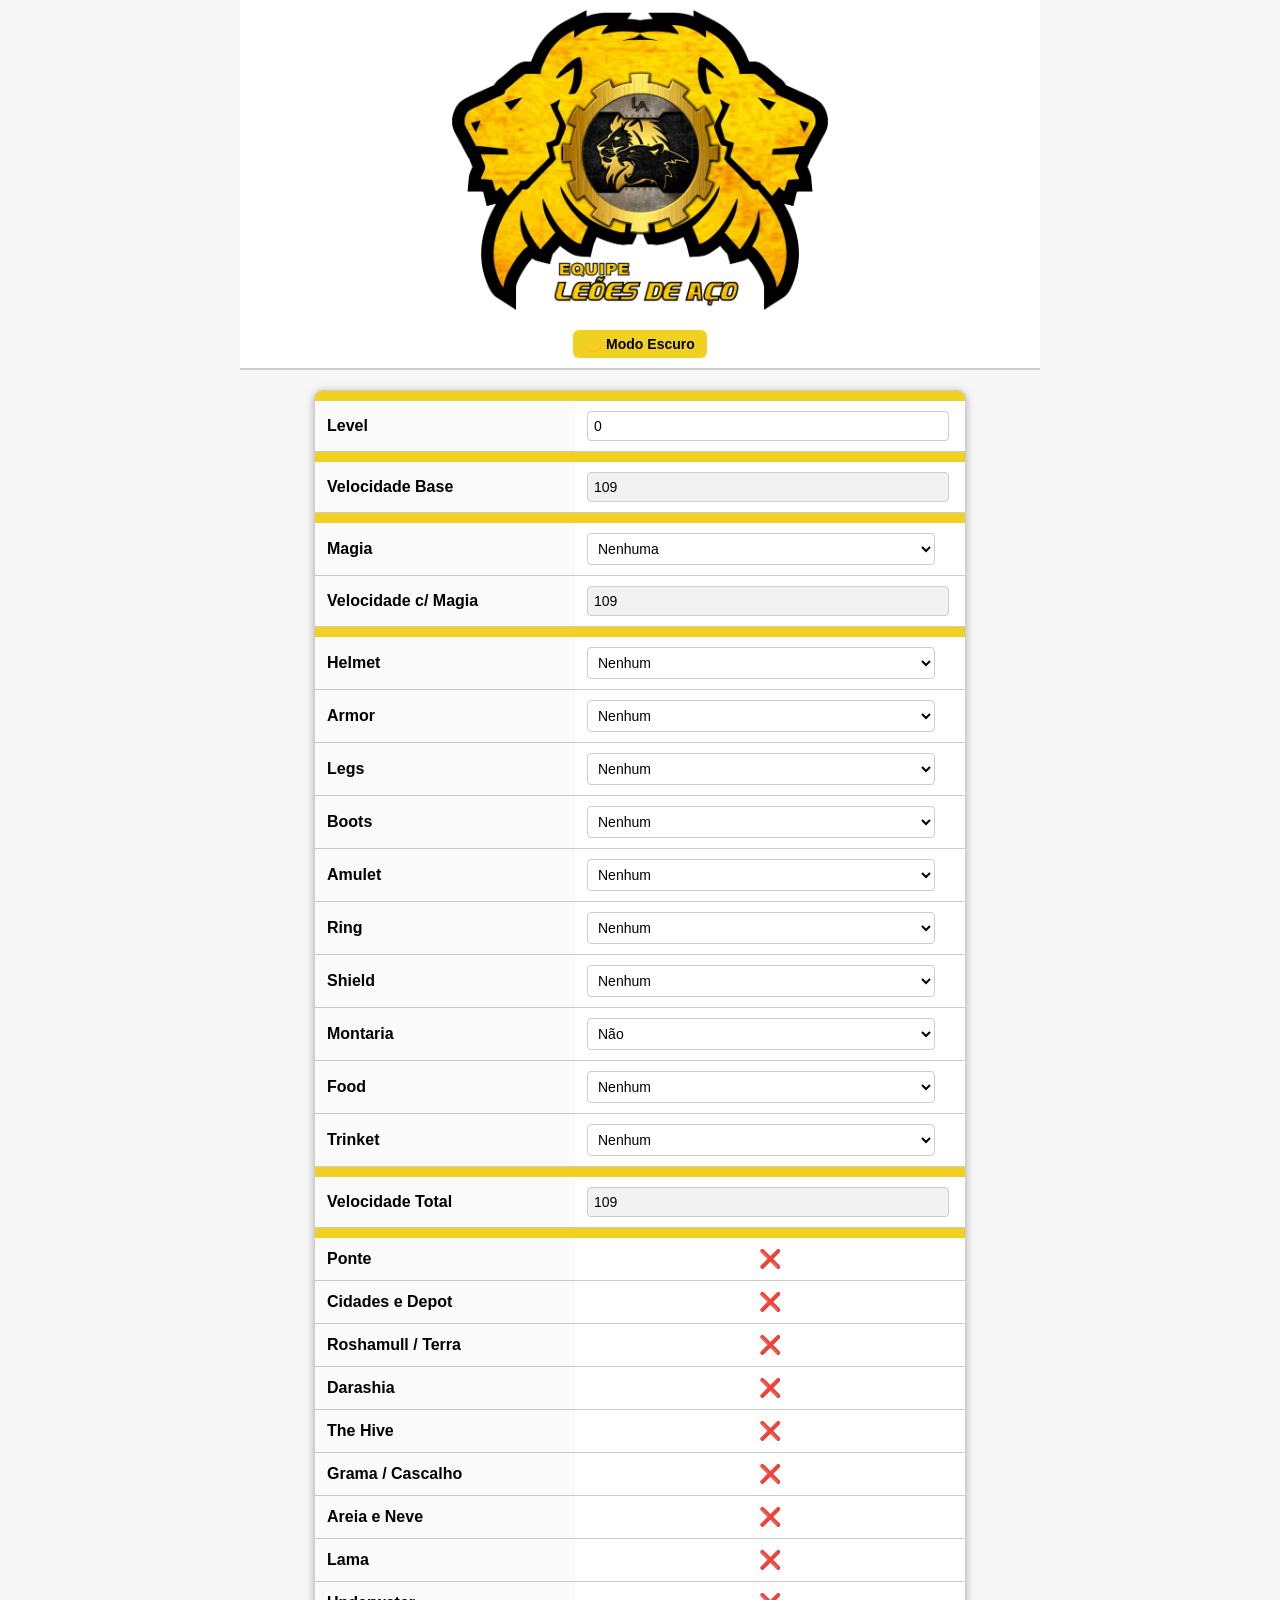
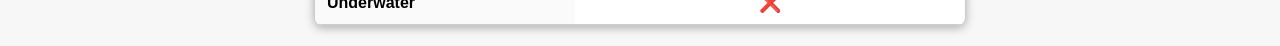
==== commit 2f30ea6b: "Atualiza layout responsivo, resolve conflitos e ajustes na tabela de velocidades" ====
--- a/index.html
+++ b/index.html
@@ -175,15 +175,15 @@
 
       <!-- Sexto bloco (condições) -->
       <tr><td class="section-title" colspan="2"></td></tr>
-      <tr><td class="label-cell">Ponte (≥ 499)</td>             <td id="ponte">❌</td></tr>
-      <tr><td class="label-cell">Cidades e Depot (≥ 592)</td>   <td id="cidades">❌</td></tr>
-      <tr><td class="label-cell">Roshamull / Terra (≥ 696)</td> <td id="terra">❌</td></tr>
-      <tr><td class="label-cell">Darashia (≥ 813)</td>          <td id="darashia">❌</td></tr>
-      <tr><td class="label-cell">The Hive (≥ 876)</td>          <td id="hive">❌</td></tr>
-      <tr><td class="label-cell">Grama / Cascalho (≥ 1258)</td> <td id="grama">❌</td></tr>
-      <tr><td class="label-cell">Areia e Neve (≥ 1443)</td>     <td id="areia">❌</td></tr>
-      <tr><td class="label-cell">Lama (≥ 2444)</td>             <td id="lama">❌</td></tr>
-      <tr><td class="label-cell">Underwater (≥ 4557)</td>       <td id="underwater">❌</td></tr>
+      <tr><td class="label-cell">Ponte</td>             <td id="ponte">❌</td></tr>
+      <tr><td class="label-cell">Cidades e Depot</td>   <td id="cidades">❌</td></tr>
+      <tr><td class="label-cell">Roshamull / Terra</td> <td id="terra">❌</td></tr>
+      <tr><td class="label-cell">Darashia</td>          <td id="darashia">❌</td></tr>
+      <tr><td class="label-cell">The Hive</td>          <td id="hive">❌</td></tr>
+      <tr><td class="label-cell">Grama / Cascalho</td> <td id="grama">❌</td></tr>
+      <tr><td class="label-cell">Areia e Neve</td>     <td id="areia">❌</td></tr>
+      <tr><td class="label-cell">Lama</td>             <td id="lama">❌</td></tr>
+      <tr><td class="label-cell">Underwater</td>       <td id="underwater">❌</td></tr>
     </table>
   </div>
 
